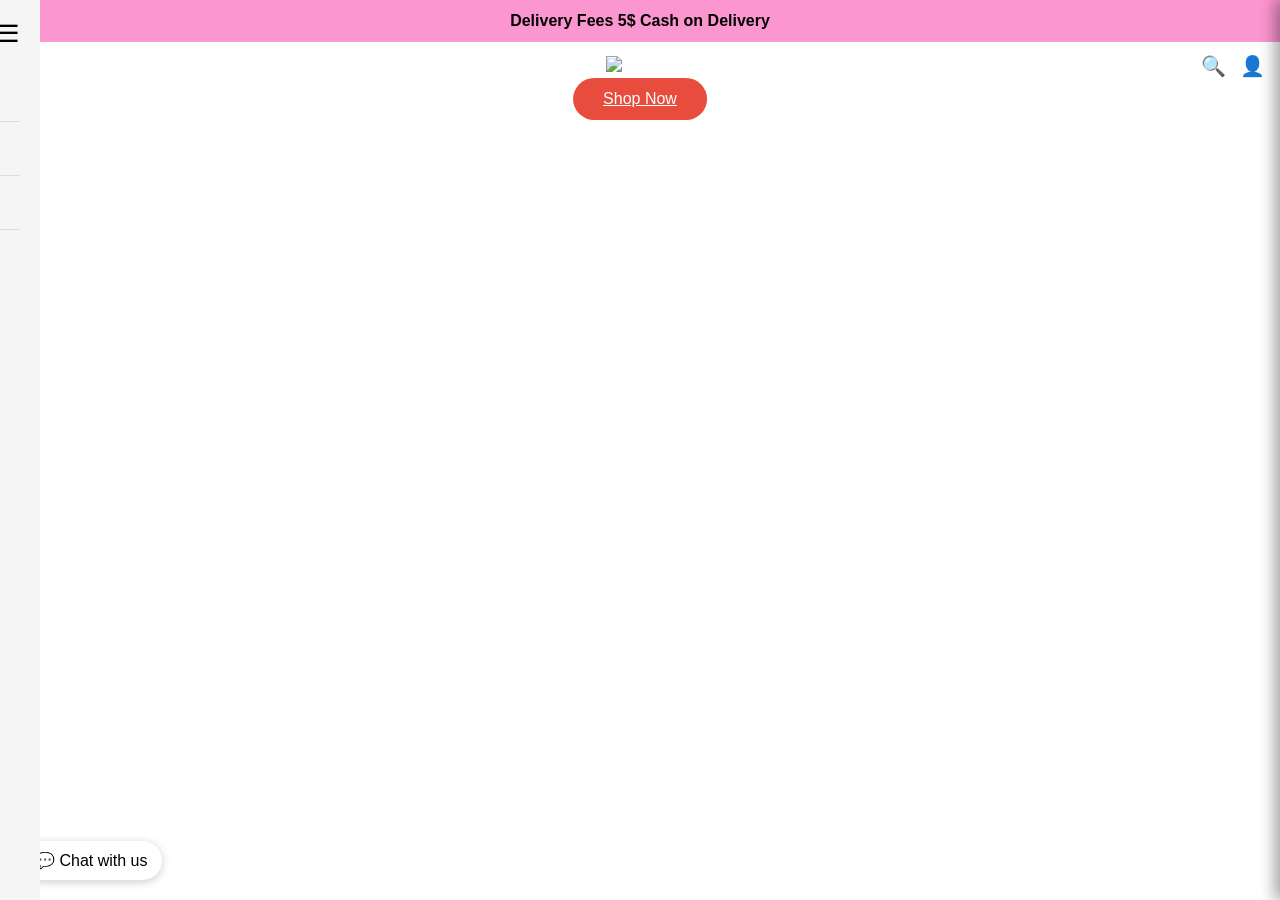
==== index.html @ 5d51e140 "Add files via upload" ====
<!DOCTYPE html>
<html lang="ar">
<head>
  <meta charset="UTF-8">
  <title>Shop</title>
  <link rel="stylesheet" href="style.css">
</head>
<body>

<div class="top-bar">
  Delivery Fees 5$ Cash on Delivery
</div>

<header class="navbar">
  <div class="menu-icon" onclick="toggleMenu()">☰</div>

  <div class="logo">
    <img src="images/logo.png" />
  </div>

  <div class="icons">
    <span>🔍</span>
    <span>👤</span>
    <span class="cart" onclick="toggleCart">🛒<span class="badge">0</span></span>
  </div>
</header>

<!-- Hero -->
<section class="hero">
  <img src="images/hero.jpg" class="hero-img" />

 <a href="shop.html" class="shop-btn">Shop Now</a>
</section>

<!-- WhatsApp -->
<a class="whatsapp" href="#">
  <span>💬</span> Chat with us
</a>
<div id="sidebar" class="sidebar">
  <div class="sidebar-header">
    <span class="close-btn" onclick="toggleMenu()">x</span>
    <span onclick="toggleMenu()">☰</span>
  </div>

  <a href="haircare.html">Haircare →</a>
  <a href="skincare.html">Skincare →</a>
  <a href="brands.html">Brands →</a>
</div>
<div id="cart" class="cart">

  <div class="cart-header">
    <h2>Shopping cart (<span id="cart-count">0</span>)</h2>
    <span onclick="toggleCart()">✖</span>
  </div>

  <div id="cart-items"></div>

  <div class="cart-footer">
    <p>Subtotal: $<span id="subtotal">0</span></p>
    <button class="checkout-btn">Checkout</button>
  </div>

</div>



<script src="script.js"></script>
</body>
</html>
---- style.css ----
body {
  margin: 0;
  font-family: Arial;
}
* {
    align-items: center;
}
.top-bar {
  background: #fc96d0;
  text-align: center;
  padding: 12px;
  font-weight: bold;
}
.navbar {
  display: flex;
  align-items: center;
  justify-content: space-between;
  padding: 10px 15px;
  background: white;
}

.menu-icon {
  font-size: 24px;
}

.logo img {
  height: 80px;
  align-items: center;
}

.icons span {
  margin-left: 10px;
  font-size: 20px;
}

.badge {
  position: absolute;
  top: -5px;
  right: -8px;
  background: rgb(249, 53, 82);
  color: white;
  font-size: 10px;
  border-radius: 50%;
  padding: 2px 5px;
}
.hero {
  padding: 15px;
  position: relative;
}
.cart {
  position: fixed;
  top: 0;
  right: -360px;        /* مخفية خارج الشاشة */
  width: 360px;
  height: 100vh;
  background: #fff;
  box-shadow: -5px 0 15px rgba(0,0,0,0.2);
  transition: right 0.4s ease;
  z-index: 1000;
  overflow-y: auto;
}
.hero-img {
  width: 100%;
  border-radius: 20px;
}
.shop-btn {
  position: absolute;
  bottom: 20px;
  left: 50%;
  transform: translateX(-50%);
  background: #e74c3c;
  color: white;
  border: none;
  padding: 12px 30px;
  border-radius: 25px;
  font-size: 16px;
}
.whatsapp {
  position: fixed;
  bottom: 20px;
  left: 20px;
  background: white;
  padding: 10px 15px;
  border-radius: 25px;
  box-shadow: 0 2px 10px rgba(0,0,0,0.2);
  text-decoration: none;
  color: black;
}

.sidebar {
  position: fixed;
  top: 0;
  left: -100%;
  width: 100%;
  height: 100%;
  background: #f5f5f5;
  transition: 0.3s;
  padding: 20px;
}

.sidebar-header {
  display: flex;
  justify-content: flex-end;
  font-size: 24px;
  margin-bottom: 20px;
}

.sidebar a {
  display: block;
  padding: 15px 0;
  font-size: 20px;
  text-decoration: none;
  color: black;
  border-bottom: 1px solid #ddd;
}
#product-list {
  display: flex;
  gap: 10px;
  padding: 20px;
}

.product {
  border: 1px solid #ddd;
  padding: 10px;
}
.cart-header {
  display: flex;
  justify-content: space-between;
  align-items: center;
  background: black;
  color: white;
  padding: 15px;
  border-radius: 15px 15px 0 0;
}

.cart-item {
  display: flex;
  align-items: center;
  margin: 15px 0;
}

.cart-item img {
  width: 60px;
  margin-right: 10px;
}

.qty {
  display: flex;
  align-items: center;
  gap: 10px;
  margin-top: 10px;
}

.qty button {
  padding: 5px 10px;
}

.delete-btn {
  margin-left: auto;
  background: black;
  color: white;
  border-radius: 50%;
  padding: 10px;
}

.cart-footer {
  margin-top: 20px;
}

.checkout-btn {
  width: 100%;
  padding: 15px;
  background: black;
  color: white;
  border-radius: 25px;
}
.checkout-logo {
    align-items: center;
}
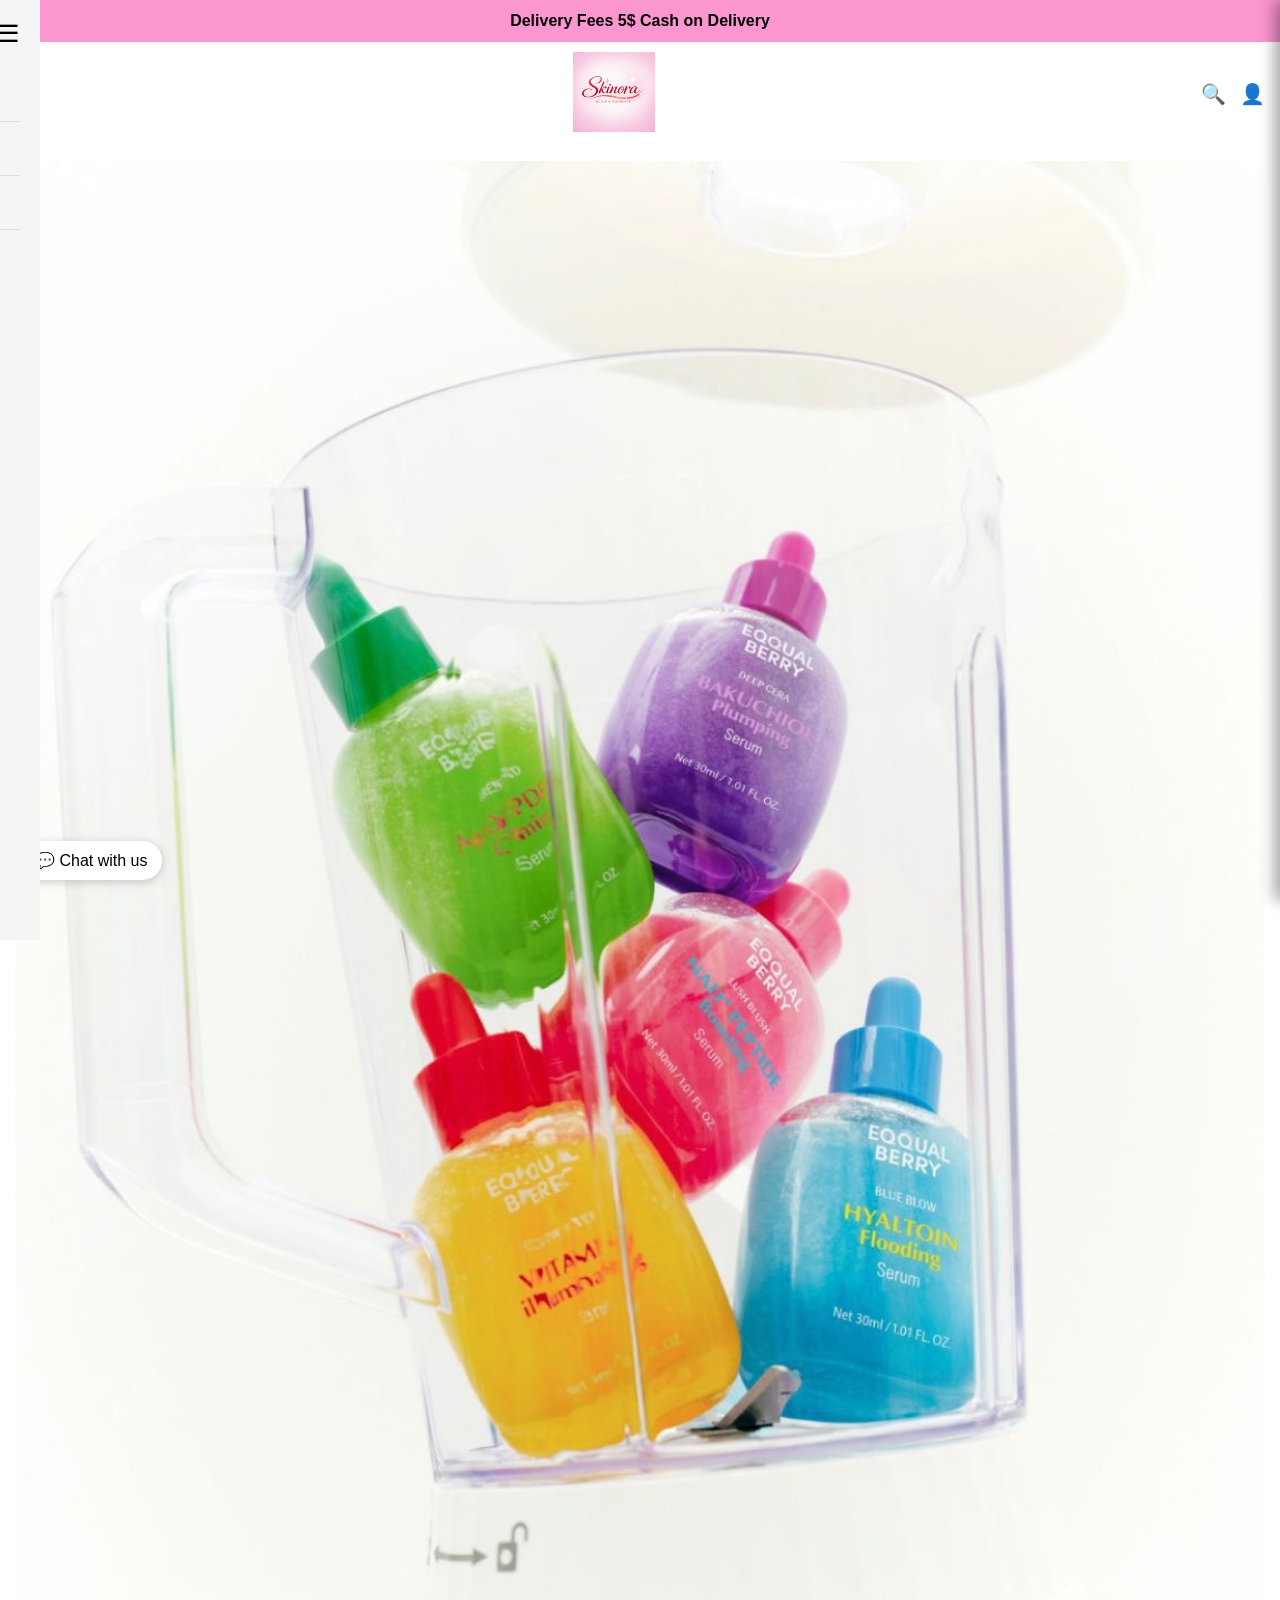
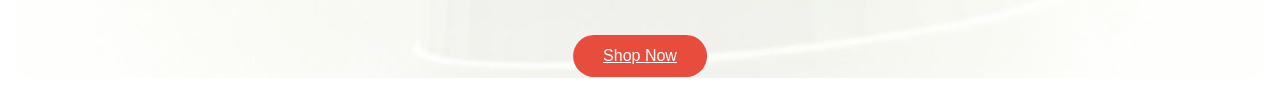
==== commit c88cac7a: "Fix image source paths in index.html" ====
--- a/index.html
+++ b/index.html
@@ -15,7 +15,7 @@
   <div class="menu-icon" onclick="toggleMenu()">☰</div>
 
   <div class="logo">
-    <img src="images/logo.png" />
+    <img src="logo.png" />
   </div>
 
   <div class="icons">
@@ -27,7 +27,7 @@
 
 <!-- Hero -->
 <section class="hero">
-  <img src="images/hero.jpg" class="hero-img" />
+  <img src="hero.jpg" class="hero-img" />
 
  <a href="shop.html" class="shop-btn">Shop Now</a>
 </section>
@@ -66,4 +66,4 @@
 
 <script src="script.js"></script>
 </body>
-</html>+</html>
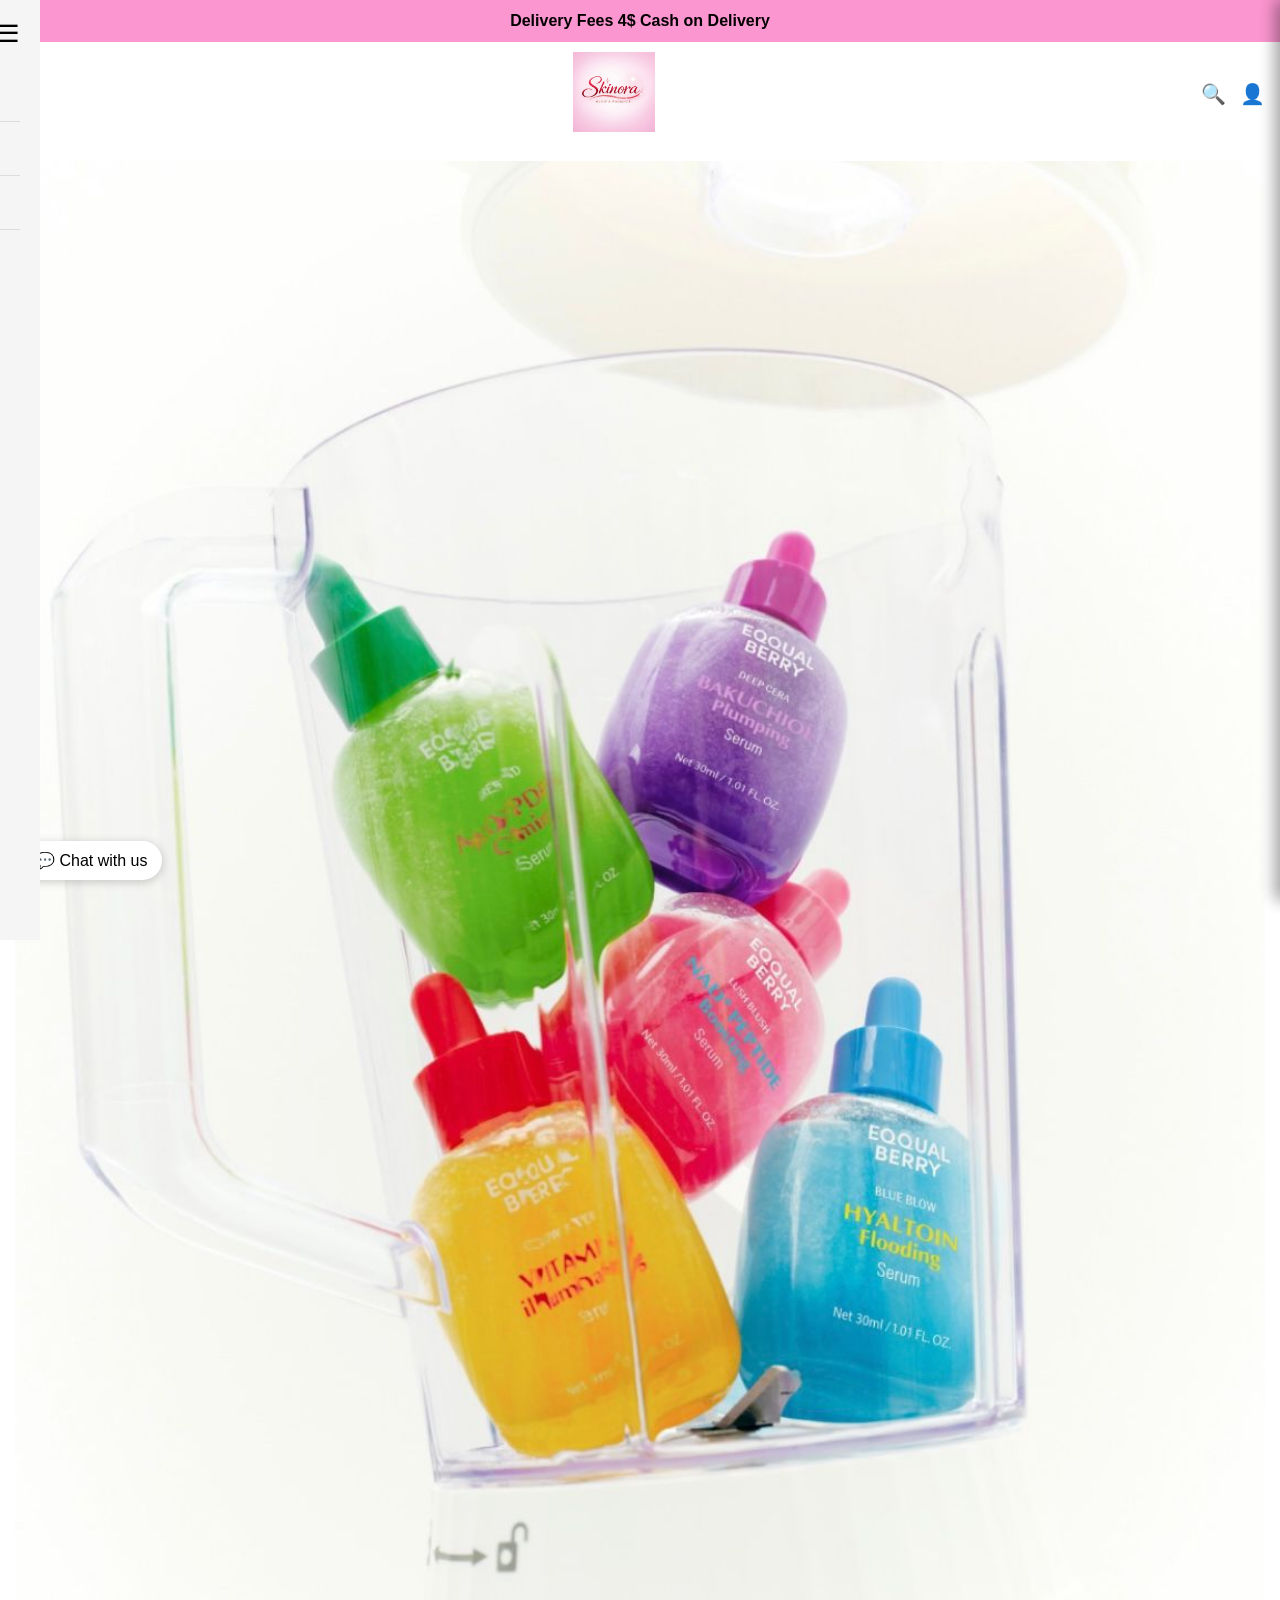
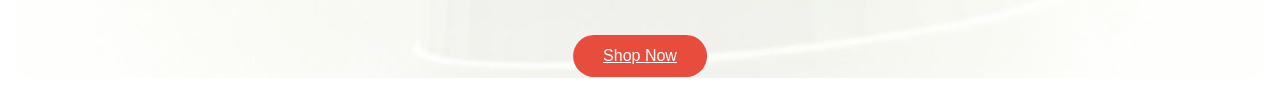
==== commit deced240: "Modify delivery fees and add checkout functionality Updated delivery fees and added checkout functio" ====
--- a/index.html
+++ b/index.html
@@ -8,7 +8,7 @@
 <body>
 
 <div class="top-bar">
-  Delivery Fees 5$ Cash on Delivery
+  Delivery Fees 4$ Cash on Delivery
 </div>
 
 <header class="navbar">
@@ -21,7 +21,7 @@
   <div class="icons">
     <span>🔍</span>
     <span>👤</span>
-    <span class="cart" onclick="toggleCart">🛒<span class="badge">0</span></span>
+    <span class="cart" onclick="toggleCart()">🛒<span class="badge">0</span></span>
   </div>
 </header>
 
@@ -52,18 +52,12 @@
     <h2>Shopping cart (<span id="cart-count">0</span>)</h2>
     <span onclick="toggleCart()">✖</span>
   </div>
-
   <div id="cart-items"></div>
-
   <div class="cart-footer">
     <p>Subtotal: $<span id="subtotal">0</span></p>
-    <button class="checkout-btn">Checkout</button>
+    <button class="checkout-btn" onclick="goCheckout()">Checkout</button>
   </div>
-
 </div>
-
-
-
 <script src="script.js"></script>
 </body>
 </html>
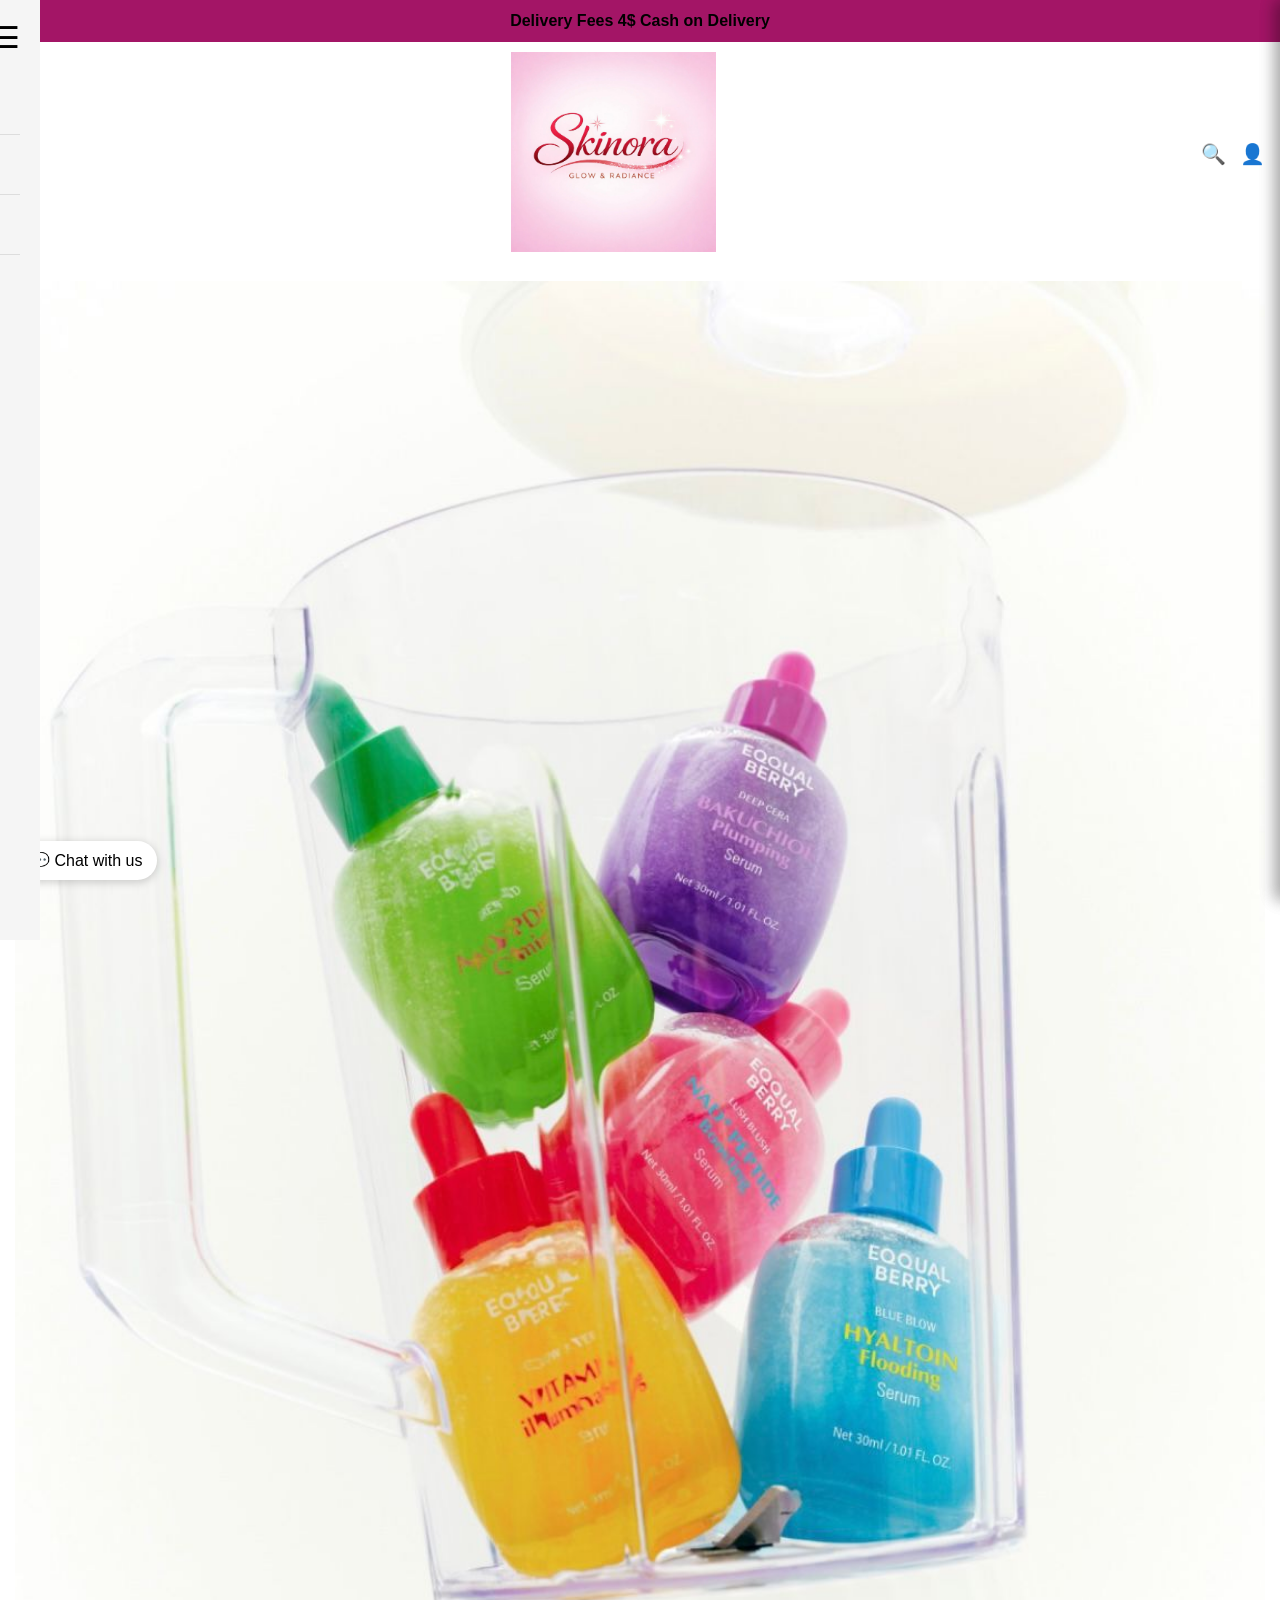
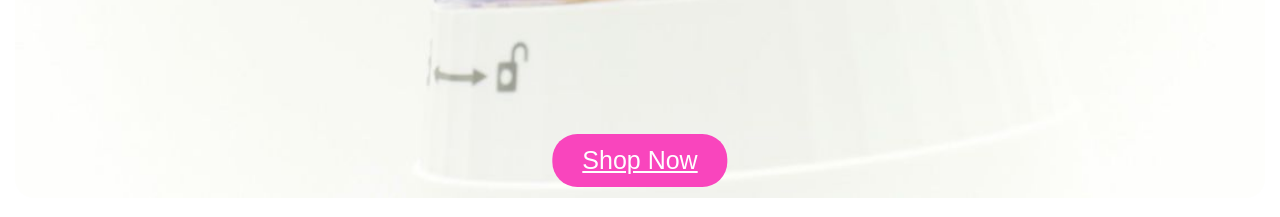
==== commit 8b40079f: "Fix HTML formatting and add missing newline" ====
--- a/index.html
+++ b/index.html
@@ -32,6 +32,7 @@
  <a href="shop.html" class="shop-btn">Shop Now</a>
 </section>
 
+
 <!-- WhatsApp -->
 <a class="whatsapp" href="#">
   <span>💬</span> Chat with us
--- a/style.css
+++ b/style.css
@@ -6,7 +6,7 @@
     align-items: center;
 }
 .top-bar {
-  background: #fc96d0;
+  background: #a31566;
   text-align: center;
   padding: 12px;
   font-weight: bold;
@@ -24,7 +24,7 @@
 }
 
 .logo img {
-  height: 80px;
+  height: 200px;
   align-items: center;
 }
 
@@ -37,7 +37,7 @@
   position: absolute;
   top: -5px;
   right: -8px;
-  background: rgb(249, 53, 82);
+  background: rgb(250, 194, 245);
   color: white;
   font-size: 10px;
   border-radius: 50%;
@@ -65,23 +65,23 @@
 }
 .shop-btn {
   position: absolute;
-  bottom: 20px;
+  bottom: 30px;
   left: 50%;
   transform: translateX(-50%);
-  background: #e74c3c;
+  background: #f945bd;
   color: white;
   border: none;
   padding: 12px 30px;
   border-radius: 25px;
-  font-size: 16px;
+  font-size: 25px;
 }
 .whatsapp {
   position: fixed;
   bottom: 20px;
-  left: 20px;
+  left: 15px;
   background: white;
   padding: 10px 15px;
-  border-radius: 25px;
+  border-radius: 35px;
   box-shadow: 0 2px 10px rgba(0,0,0,0.2);
   text-decoration: none;
   color: black;
@@ -101,27 +101,28 @@
 .sidebar-header {
   display: flex;
   justify-content: flex-end;
-  font-size: 24px;
+  font-size: 30px;
   margin-bottom: 20px;
 }
 
 .sidebar a {
   display: block;
   padding: 15px 0;
-  font-size: 20px;
+  font-size: 25px;
   text-decoration: none;
   color: black;
   border-bottom: 1px solid #ddd;
 }
 #product-list {
   display: flex;
-  gap: 10px;
-  padding: 20px;
+  gap: 20px;
+  padding: 40px;
 }
 
 .product {
   border: 1px solid #ddd;
-  padding: 10px;
+  padding: 100px;
+  font-size: 50px;
 }
 .cart-header {
   display: flex;
@@ -129,8 +130,8 @@
   align-items: center;
   background: black;
   color: white;
-  padding: 15px;
-  border-radius: 15px 15px 0 0;
+  padding: 30px;
+  border-radius: 30px 30px 30px 30px;
 }
 
 .cart-item {
@@ -140,8 +141,8 @@
 }
 
 .cart-item img {
-  width: 60px;
-  margin-right: 10px;
+  width: 70px;
+  margin-right: 20px;
 }
 
 .qty {
@@ -164,7 +165,7 @@
 }
 
 .cart-footer {
-  margin-top: 20px;
+  margin-top:30px;
 }
 
 .checkout-btn {
@@ -176,4 +177,196 @@
 }
 .checkout-logo {
     align-items: center;
-}+}
+/* فقط داخل صفحة checkout */
+
+.checkout-container {
+  width: 900px;
+  background: #ffffff;
+  padding: 30px 40px;
+  border-radius: 10px;
+  box-shadow: 0 0 25px rgba(0,0,0,0.08);
+  margin: 40px auto;
+  font-family: Arial, Helvetica, sans-serif;
+}
+
+.checkout-logo {
+  text-align: center;
+  margin-bottom: 30px;
+}
+
+.checkout-container .contact-box,
+.checkout-container .delivery-box,
+.checkout-container .name-box,
+.checkout-container .order-summary {
+  margin-bottom: 25px;
+}
+
+.checkout-container h3 {
+  margin-bottom: 10px;
+  color: #333;
+}
+
+.checkout-container h4 {
+  margin: 10px 0 5px;
+  color: #555;
+  font-weight: 600;
+}
+
+.checkout-container input,
+.checkout-container select {
+  width: 100%;
+  padding: 10px 12px;
+  border: 1px solid #ccc;
+  border-radius: 6px;
+  outline: none;
+  font-size: 14px;
+  transition: 0.3s;
+}
+
+.checkout-container input:focus,
+.checkout-container select:focus {
+  border-color: #000;
+}
+
+.checkout-container .order-summary {
+  background: #fafafa;
+  padding: 15px;
+  border-radius: 8px;
+  border: 1px solid #e0e0e0;
+}
+
+.checkout-container #summary-items div {
+  padding: 8px 0;
+  border-bottom: 1px solid #eaeaea;
+}
+
+.checkout-container #summary-total {
+  font-weight: bold;
+  font-size: 18px;
+}
+
+.checkout-container #continueBtn {
+  width: 100%;
+  padding: 14px;
+  border: none;
+  border-radius: 8px;
+  background: black;
+  color: white;
+  font-size: 16px;
+  cursor: pointer;
+  transition: 0.3s;
+}
+
+.checkout-container #continueBtn:hover {
+  background: #333;
+}
+/* ================= SHOP PAGE ONLY ================= */
+
+.products {
+  display: grid;
+  grid-template-columns: repeat(auto-fill, minmax(220px, 1fr));
+  gap: 25px;
+  padding: 20px;
+}
+
+.product {
+  border: 1px solid #eaeaea;
+  border-radius: 10px;
+  padding: 15px;
+  text-align: center;
+  background: #fff;
+  transition: 0.3s;
+  box-shadow: 0 5px 15px rgba(0,0,0,0.05);
+}
+
+.product:hover {
+  transform: translateY(-5px);
+}
+
+.product img {
+  width: 100%;
+  height: 220px;
+  object-fit: cover;
+  border-radius: 8px;
+}
+
+.product h4 {
+  margin: 12px 0 8px;
+  font-size: 15px;
+  min-height: 45px;
+}
+
+.product p {
+  font-weight: bold;
+  margin-bottom: 10px;
+}
+
+.product button {
+  padding: 10px 15px;
+  border: none;
+  background: black;
+  color: white;
+  border-radius: 6px;
+  cursor: pointer;
+  transition: 0.3s;
+  width: 100%;
+}
+
+.product button:hover {
+  background: #333;
+}
+/* ================= MOBILE RESPONSIVE ================= */
+@media (max-width: 768px) {
+
+  .products {
+    grid-template-columns: 1fr 1fr;
+    gap: 20px;
+    padding: 20px;
+  }
+
+  .product img {
+    height: 160px;
+  }
+
+  .product h4 {
+    font-size: 17px;
+    min-height: 50px;
+  }
+
+  .product button {
+    padding: 14px;
+    font-size: 20px;
+  }
+
+  h1 {
+    font-size: 25px;
+    text-align: center;
+  }
+
+  /* Cart popup يصغر */
+  .cart {
+    width: 80%;
+    right: -100%;
+  }
+
+  /* Checkout page */
+  .checkout-container {
+    width: 90%;
+    padding: 20px;
+  }
+
+  input, select {
+    width: 100%;
+    margin-bottom: 15px;
+  }
+
+  .order-summary {
+    font-size: 20px;
+  }
+
+  button {
+    width: 100%;
+    padding: 18px;
+  }
+}
